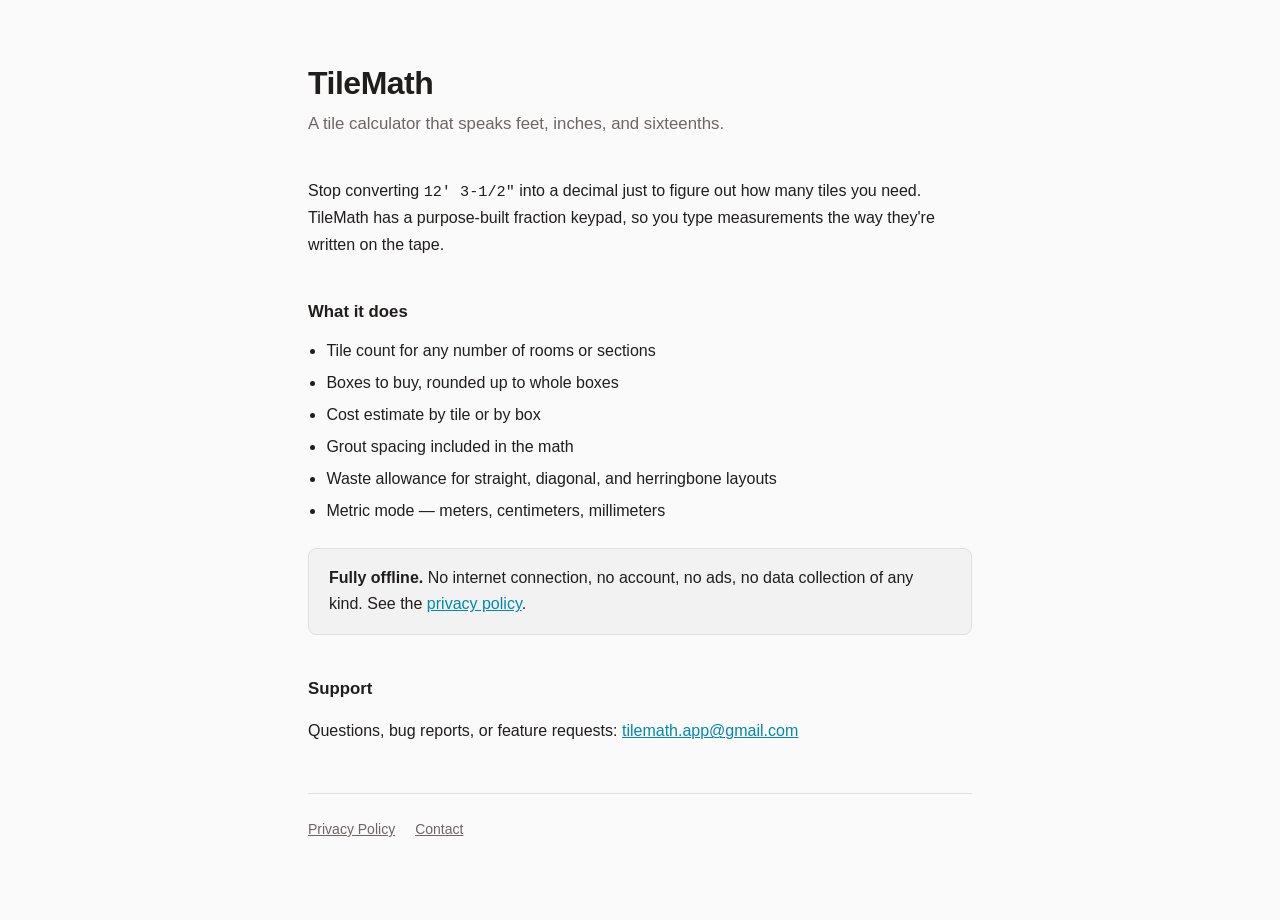
==== index.html @ 2fa537f6 "feat: TileMath 落地页与隐私政策 App Store Connect 必填的 Support URL 与隐私政策 URL 的托管页面。 纯静态、无外部依赖、深浅色自适应。" ====
<!doctype html>
<html lang="en">
<head>
<meta charset="utf-8">
<meta name="viewport" content="width=device-width,initial-scale=1">
<title>TileMath — Tile Calculator</title>
<meta name="description" content="A tile calculator built around feet-inch fractions. Fully offline, no ads, no data collection.">
<style>
  :root{--bg:#fbfafa;--fg:#201e1d;--muted:#6b6664;--line:#e2dfde;--accent:#0088b0;--card:#f3f2f2}
  @media (prefers-color-scheme:dark){
    :root{--bg:#181615;--fg:#f3f2f2;--muted:#a59f9d;--line:#332f2e;--accent:#4cc2e6;--card:#232020}
  }
  *{box-sizing:border-box}
  body{margin:0;background:var(--bg);color:var(--fg);
    font:16px/1.65 -apple-system,BlinkMacSystemFont,"Segoe UI",Roboto,Helvetica,Arial,sans-serif;
    -webkit-text-size-adjust:100%}
  .wrap{max-width:44rem;margin:0 auto;padding:4rem 1.25rem 5rem}
  a{color:var(--accent)}
  h1{font-size:2rem;line-height:1.2;margin:0 0 .5rem;letter-spacing:-.015em}
  .tag{color:var(--muted);font-size:1.05rem;margin:0 0 2.5rem}
  h2{font-size:1.05rem;margin:2.5rem 0 .75rem}
  ul{padding-left:1.15rem;margin:0}
  li{margin:.35rem 0}
  .mono{font-family:ui-monospace,SFMono-Regular,Menlo,monospace;font-size:.95em}
  .card{background:var(--card);border:1px solid var(--line);border-radius:8px;
    padding:1rem 1.25rem;margin:1.5rem 0}
  hr{border:0;border-top:1px solid var(--line);margin:3rem 0 1.5rem}
  footer{color:var(--muted);font-size:.875rem;display:flex;gap:1.25rem;flex-wrap:wrap}
  footer a{color:var(--muted)}
</style>
</head>
<body>
<div class="wrap">

<h1>TileMath</h1>
<p class="tag">A tile calculator that speaks feet, inches, and sixteenths.</p>

<p>Stop converting <span class="mono">12&prime;&nbsp;3-1/2&Prime;</span> into a decimal just to
figure out how many tiles you need. TileMath has a purpose-built fraction keypad, so you type
measurements the way they're written on the tape.</p>

<h2>What it does</h2>
<ul>
  <li>Tile count for any number of rooms or sections</li>
  <li>Boxes to buy, rounded up to whole boxes</li>
  <li>Cost estimate by tile or by box</li>
  <li>Grout spacing included in the math</li>
  <li>Waste allowance for straight, diagonal, and herringbone layouts</li>
  <li>Metric mode &mdash; meters, centimeters, millimeters</li>
</ul>

<div class="card">
  <strong>Fully offline.</strong> No internet connection, no account, no ads,
  no data collection of any kind. See the
  <a href="privacy.html">privacy policy</a>.
</div>

<h2>Support</h2>
<p>Questions, bug reports, or feature requests:
<a href="mailto:tilemath.app@gmail.com">tilemath.app@gmail.com</a></p>

<hr>
<footer>
  <a href="privacy.html">Privacy Policy</a>
  <a href="mailto:tilemath.app@gmail.com">Contact</a>
</footer>

</div>
</body>
</html>
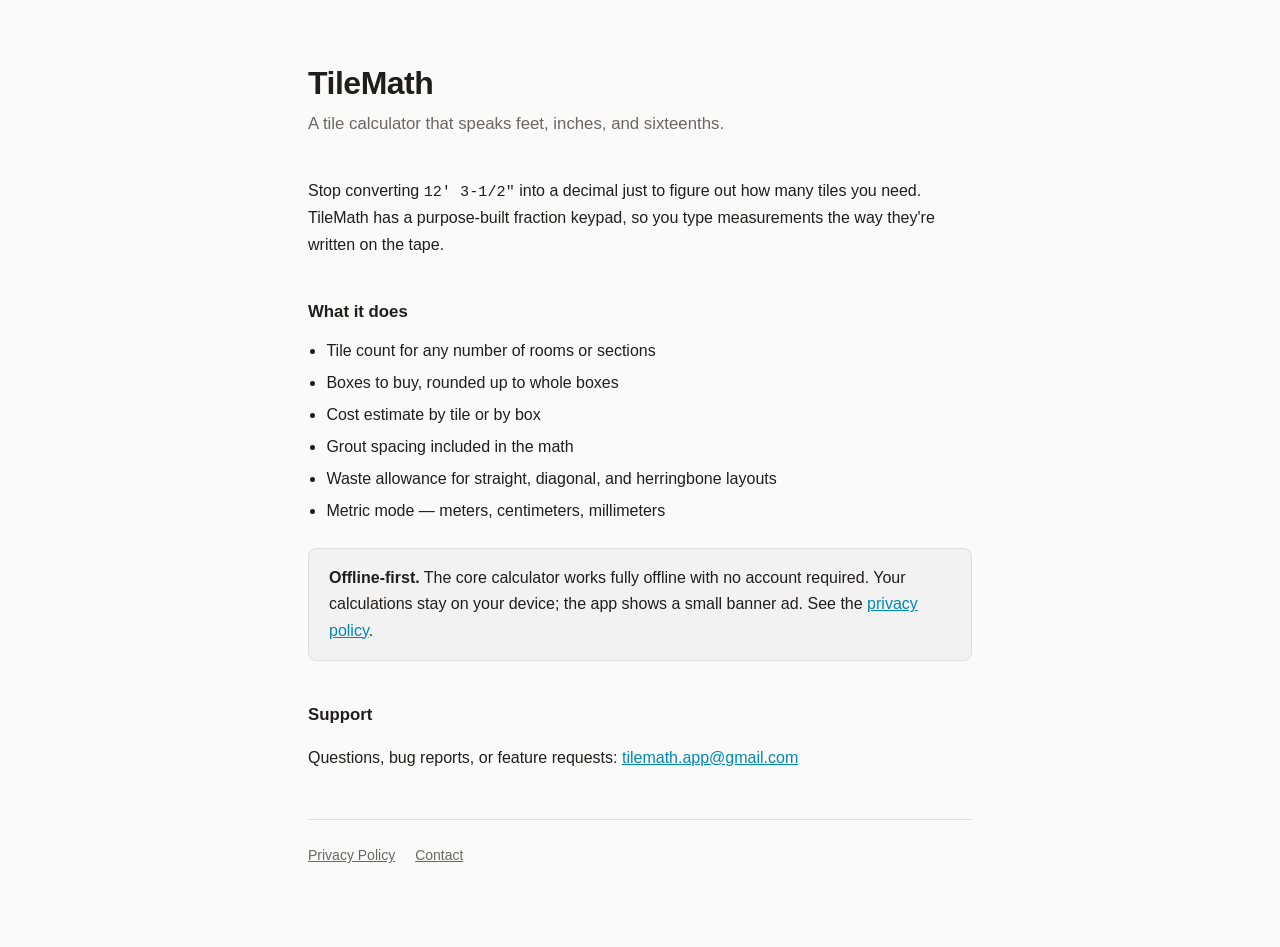
==== commit 43568fb1: "首页移除无广告过时陈述,与 1.2.0 隐私政策对齐" ====
--- a/index.html
+++ b/index.html
@@ -4,7 +4,7 @@
 <meta charset="utf-8">
 <meta name="viewport" content="width=device-width,initial-scale=1">
 <title>TileMath — Tile Calculator</title>
-<meta name="description" content="A tile calculator built around feet-inch fractions. Fully offline, no ads, no data collection.">
+<meta name="description" content="A tile calculator built around feet-inch fractions. Core calculator works fully offline.">
 <style>
   :root{--bg:#fbfafa;--fg:#201e1d;--muted:#6b6664;--line:#e2dfde;--accent:#0088b0;--card:#f3f2f2}
   @media (prefers-color-scheme:dark){
@@ -50,8 +50,9 @@
 </ul>
 
 <div class="card">
-  <strong>Fully offline.</strong> No internet connection, no account, no ads,
-  no data collection of any kind. See the
+  <strong>Offline-first.</strong> The core calculator works fully offline with
+  no account required. Your calculations stay on your device; the app shows a
+  small banner ad. See the
   <a href="privacy.html">privacy policy</a>.
 </div>
 
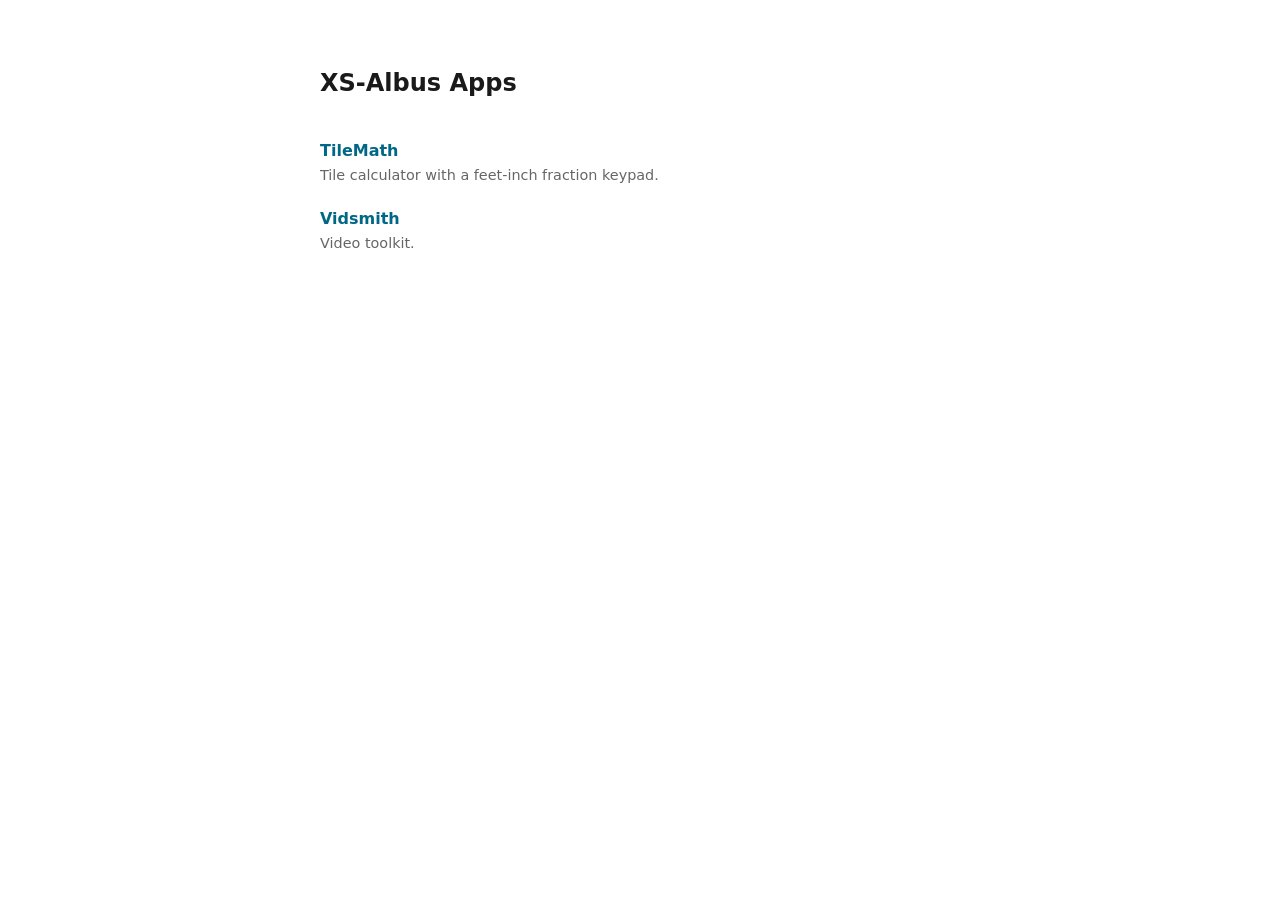
==== commit 97bc48cc: "chore: 按 app 分目录整理，TileMath 收进 tilemath/ 仓库此前混放 TileMath 的页面与 vidsmith/ 子目录，根目录随 app 增加会更乱。 现统一为「一个 " ====
--- a/index.html
+++ b/index.html
@@ -1,71 +1,30 @@
-<!doctype html>
+<!DOCTYPE html>
 <html lang="en">
 <head>
 <meta charset="utf-8">
-<meta name="viewport" content="width=device-width,initial-scale=1">
-<title>TileMath — Tile Calculator</title>
-<meta name="description" content="A tile calculator built around feet-inch fractions. Core calculator works fully offline.">
+<meta name="viewport" content="width=device-width, initial-scale=1">
+<title>XS-Albus Apps</title>
 <style>
-  :root{--bg:#fbfafa;--fg:#201e1d;--muted:#6b6664;--line:#e2dfde;--accent:#0088b0;--card:#f3f2f2}
-  @media (prefers-color-scheme:dark){
-    :root{--bg:#181615;--fg:#f3f2f2;--muted:#a59f9d;--line:#332f2e;--accent:#4cc2e6;--card:#232020}
+  body { font-family: -apple-system, system-ui, sans-serif; max-width: 640px;
+         margin: 0 auto; padding: 48px 16px 64px; line-height: 1.6; color: #1a1a1a; }
+  h1 { font-size: 1.5em; margin-bottom: 1.5em; }
+  ul { list-style: none; padding: 0; }
+  li { margin-bottom: 1.2em; }
+  a { color: #006786; text-decoration: none; font-weight: 600; }
+  a:hover, a:focus { text-decoration: underline; }
+  .desc { color: #666; font-size: .9em; font-weight: 400; display: block; }
+  @media (prefers-color-scheme: dark) {
+    body { background:#111; color:#eee; } a { color:#62C5EE; } .desc { color:#999; }
   }
-  *{box-sizing:border-box}
-  body{margin:0;background:var(--bg);color:var(--fg);
-    font:16px/1.65 -apple-system,BlinkMacSystemFont,"Segoe UI",Roboto,Helvetica,Arial,sans-serif;
-    -webkit-text-size-adjust:100%}
-  .wrap{max-width:44rem;margin:0 auto;padding:4rem 1.25rem 5rem}
-  a{color:var(--accent)}
-  h1{font-size:2rem;line-height:1.2;margin:0 0 .5rem;letter-spacing:-.015em}
-  .tag{color:var(--muted);font-size:1.05rem;margin:0 0 2.5rem}
-  h2{font-size:1.05rem;margin:2.5rem 0 .75rem}
-  ul{padding-left:1.15rem;margin:0}
-  li{margin:.35rem 0}
-  .mono{font-family:ui-monospace,SFMono-Regular,Menlo,monospace;font-size:.95em}
-  .card{background:var(--card);border:1px solid var(--line);border-radius:8px;
-    padding:1rem 1.25rem;margin:1.5rem 0}
-  hr{border:0;border-top:1px solid var(--line);margin:3rem 0 1.5rem}
-  footer{color:var(--muted);font-size:.875rem;display:flex;gap:1.25rem;flex-wrap:wrap}
-  footer a{color:var(--muted)}
 </style>
 </head>
 <body>
-<div class="wrap">
-
-<h1>TileMath</h1>
-<p class="tag">A tile calculator that speaks feet, inches, and sixteenths.</p>
-
-<p>Stop converting <span class="mono">12&prime;&nbsp;3-1/2&Prime;</span> into a decimal just to
-figure out how many tiles you need. TileMath has a purpose-built fraction keypad, so you type
-measurements the way they're written on the tape.</p>
-
-<h2>What it does</h2>
+<h1>XS-Albus Apps</h1>
 <ul>
-  <li>Tile count for any number of rooms or sections</li>
-  <li>Boxes to buy, rounded up to whole boxes</li>
-  <li>Cost estimate by tile or by box</li>
-  <li>Grout spacing included in the math</li>
-  <li>Waste allowance for straight, diagonal, and herringbone layouts</li>
-  <li>Metric mode &mdash; meters, centimeters, millimeters</li>
+  <li><a href="tilemath/">TileMath</a>
+      <span class="desc">Tile calculator with a feet-inch fraction keypad.</span></li>
+  <li><a href="vidsmith/">Vidsmith</a>
+      <span class="desc">Video toolkit.</span></li>
 </ul>
-
-<div class="card">
-  <strong>Offline-first.</strong> The core calculator works fully offline with
-  no account required. Your calculations stay on your device; the app shows a
-  small banner ad. See the
-  <a href="privacy.html">privacy policy</a>.
-</div>
-
-<h2>Support</h2>
-<p>Questions, bug reports, or feature requests:
-<a href="mailto:tilemath.app@gmail.com">tilemath.app@gmail.com</a></p>
-
-<hr>
-<footer>
-  <a href="privacy.html">Privacy Policy</a>
-  <a href="mailto:tilemath.app@gmail.com">Contact</a>
-</footer>
-
-</div>
 </body>
 </html>
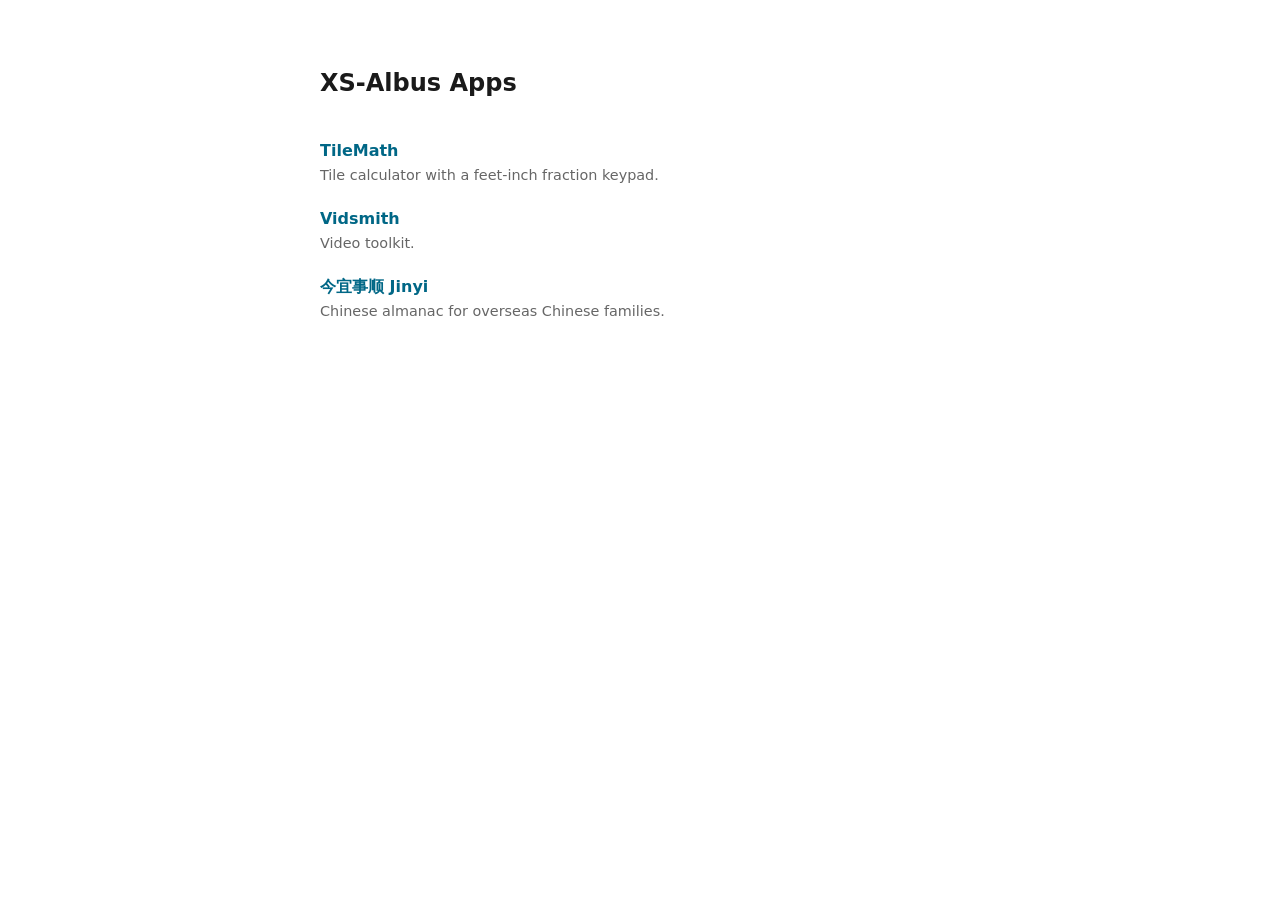
==== commit bc41b61b: "jinyi: 隐私政策改为 Android 自动选主日历（三语）；首页列表加上今宜事顺" ====
--- a/index.html
+++ b/index.html
@@ -25,6 +25,8 @@
       <span class="desc">Tile calculator with a feet-inch fraction keypad.</span></li>
   <li><a href="vidsmith/">Vidsmith</a>
       <span class="desc">Video toolkit.</span></li>
+  <li><a href="jinyi/">今宜事顺 Jinyi</a>
+      <span class="desc">Chinese almanac for overseas Chinese families.</span></li>
 </ul>
 </body>
 </html>
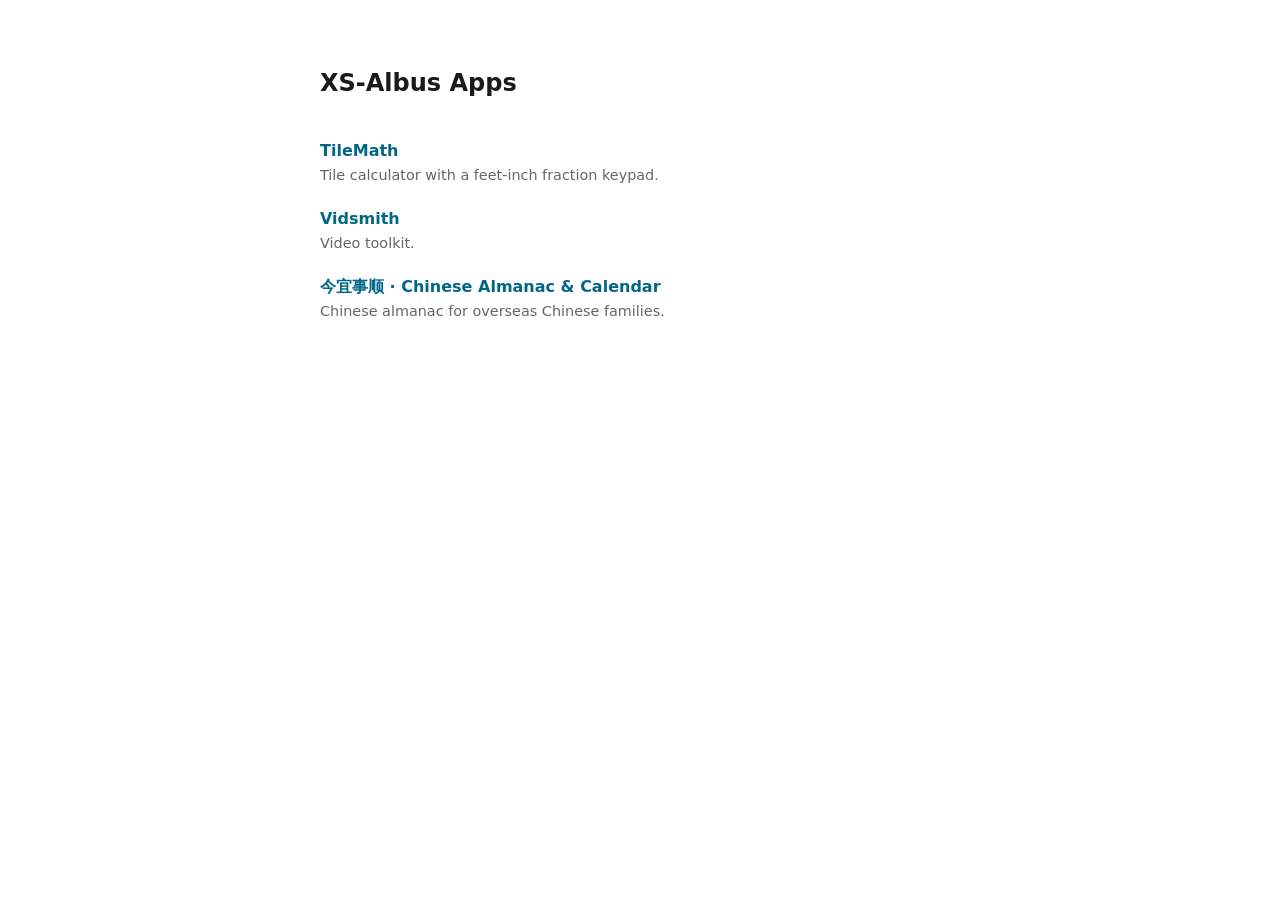
==== commit 6bab23a2: "jinyi: 隐私政策与支持页英文 App 名改为 Chinese Almanac & Calendar；首页列表同步" ====
--- a/index.html
+++ b/index.html
@@ -25,7 +25,7 @@
       <span class="desc">Tile calculator with a feet-inch fraction keypad.</span></li>
   <li><a href="vidsmith/">Vidsmith</a>
       <span class="desc">Video toolkit.</span></li>
-  <li><a href="jinyi/">今宜事顺 Jinyi</a>
+  <li><a href="jinyi/">今宜事顺 · Chinese Almanac &amp; Calendar</a>
       <span class="desc">Chinese almanac for overseas Chinese families.</span></li>
 </ul>
 </body>
